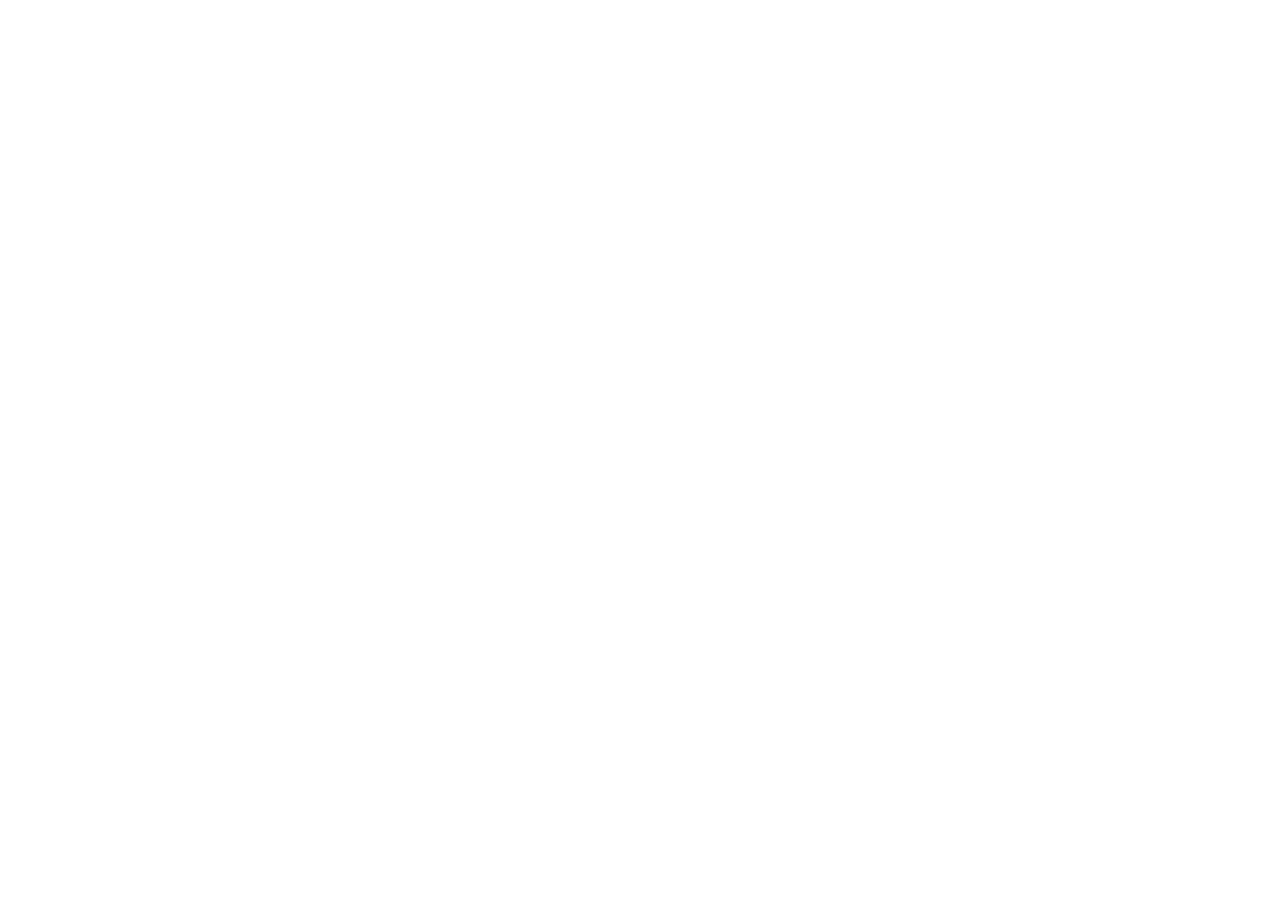
==== login.html @ b1fd2b20 "新建大事件项目" ====
<!DOCTYPE html>
<html lang="en">
<head>
    <meta charset="UTF-8">
    <meta http-equiv="X-UA-Compatible" content="IE=edge">
    <meta name="viewport" content="width=device-width, initial-scale=1.0">
    <title>Document</title>
</head>
<body>
    
</body>
</html>
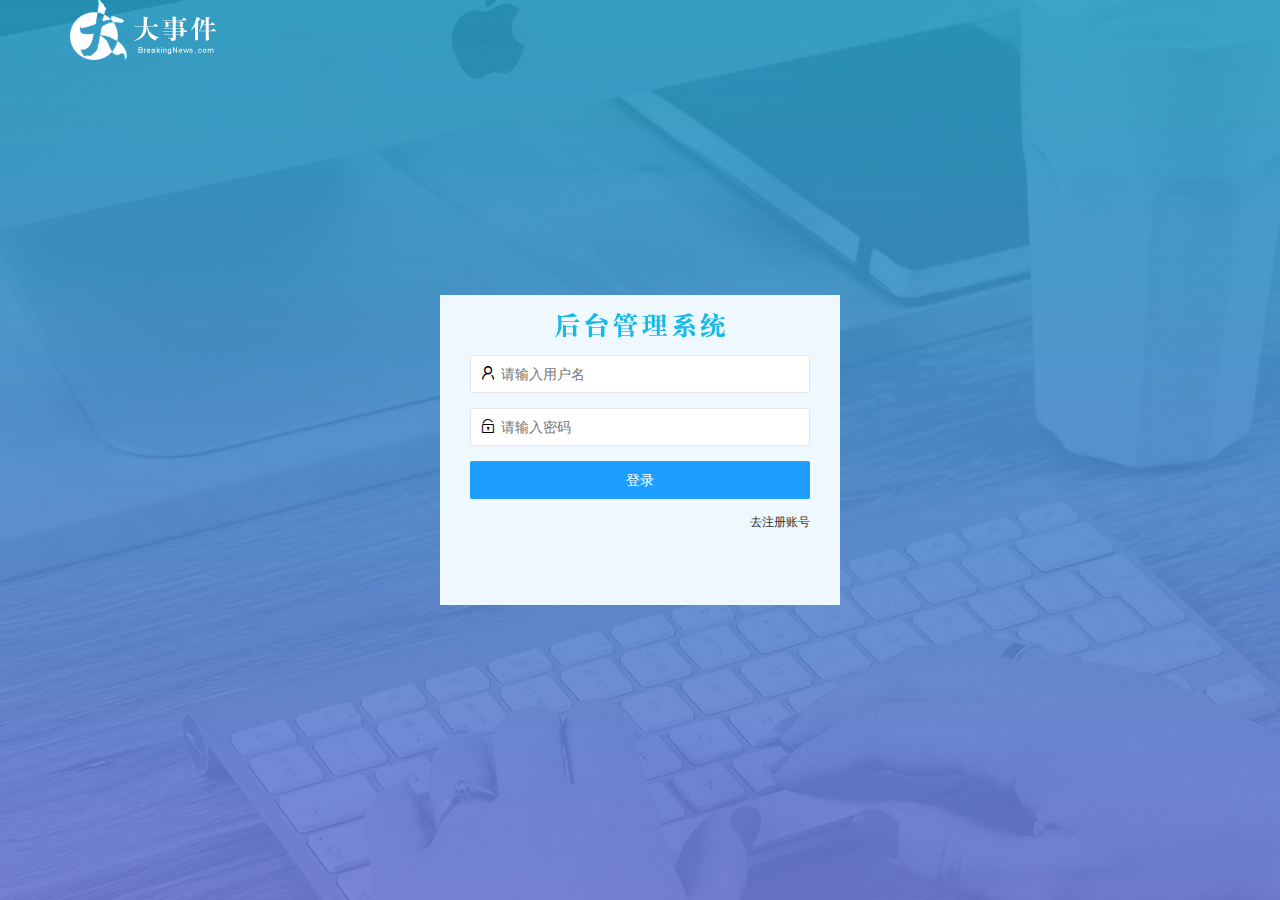
==== commit 285876a9: "完成了登录和注册功能的开发" ====
--- a/login.html
+++ b/login.html
@@ -4,9 +4,78 @@
     <meta charset="UTF-8">
     <meta http-equiv="X-UA-Compatible" content="IE=edge">
     <meta name="viewport" content="width=device-width, initial-scale=1.0">
-    <title>Document</title>
+    <title>大事件-登录/注册</title>
+    <!-- 导入layui样式 -->
+    <link rel="stylesheet" href="./assets/lib/layui/css/layui.css">
+    <link rel="stylesheet" href="./assets/css/login.css">
 </head>
 <body>
-    
+    <!-- 头部logo区 -->
+    <div class="layui-main">
+        <img src="./assets/images/logo.png" alt="" />
+    </div>
+
+    <!-- 登陆注册区 -->
+    <div class="loginAndRegBox">
+        <div class="title-box"></div>
+        <!-- 声明登录 -->
+        <div class="login-box">
+            <!-- 登录的表单 -->
+            <form class="layui-form" action="" id="form_login">
+                <!-- 用户名 -->
+                <div class="layui-form-item">
+                    <i class="layui-icon layui-icon-username"></i>  
+                    <input type="text" name="username" lay-verify="required" autocomplete="off" placeholder="请输入用户名" class="layui-input">
+                </div>
+                <!-- 密码 -->
+                <div class="layui-form-item">
+                    <i class="layui-icon layui-icon-password"></i>  
+                    <input type="password" name="password" lay-verify="required|pwd" autocomplete="off" placeholder="请输入密码" class="layui-input">
+                </div>
+                <!-- 登录按钮 -->
+                <div class="layui-form-item">
+                    <button type="submit" class="layui-btn layui-btn-fluid layui-btn-normal" lay-submit="" lay-filter="demo1">登录</button>
+                </div>
+                <div class="layui-form-item links">
+                    <a href="javascript:;" id="link_reg">去注册账号</a>
+                </div>
+            </form>
+        </div>
+        <!-- 声明注册 -->
+        <div class="reg-box">
+            <form class="layui-form" action="" id="form_reg">
+                <!-- 用户名 -->
+                <div class="layui-form-item">
+                    <i class="layui-icon layui-icon-username"></i>  
+                    <input type="text" name="username" lay-verify="required" autocomplete="off" placeholder="请输入用户名" class="layui-input">
+                </div>
+                <!-- 密码 -->
+                <div class="layui-form-item">
+                    <i class="layui-icon layui-icon-password"></i>  
+                    <input type="password" name="password" lay-verify="required|pwd" autocomplete="off" placeholder="请输入密码" class="layui-input">
+                </div>
+                <!-- 确认密码 -->
+                <div class="layui-form-item">
+                    <i class="layui-icon layui-icon-password"></i>  
+                    <input type="password" name="repassword" lay-verify="required|pwd|repwd" autocomplete="off" placeholder="请再次确认密码" class="layui-input">
+                </div>
+                <!-- 注册按钮 -->
+                <div class="layui-form-item">
+                    <button type="submit" class="layui-btn layui-btn-fluid layui-btn-normal" lay-submit="" lay-filter="demo1">注册</button>
+                </div>
+                <div class="layui-form-item links">
+                    <a href="javascript:;" id="link_login">去登录</a>
+                </div>
+            </form>
+        </div>
+    </div>
+
+    <!-- 导入layui -->
+    <script src="./assets/lib/layui/layui.all.js"></script>
+    <!-- 导入jquery -->
+    <script src="./assets/lib/jquery.js"></script>
+    <script src="./assets/js/baseAPI.js"></script>
+    <!-- 导入自己的js -->
+    <script src="./assets/js/login.js"></script>
 </body>
 </html>--- a/assets/lib/layui/css/layui.css
+++ b/assets/lib/layui/css/layui.css
@@ -0,0 +1,2 @@
+/** layui-v2.5.5 MIT License By https://www.layui.com */
+ .layui-inline,img{display:inline-block;vertical-align:middle}h1,h2,h3,h4,h5,h6{font-weight:400}.layui-edge,.layui-header,.layui-inline,.layui-main{position:relative}.layui-body,.layui-edge,.layui-elip{overflow:hidden}.layui-btn,.layui-edge,.layui-inline,img{vertical-align:middle}.layui-btn,.layui-disabled,.layui-icon,.layui-unselect{-moz-user-select:none;-webkit-user-select:none;-ms-user-select:none}.layui-elip,.layui-form-checkbox span,.layui-form-pane .layui-form-label{text-overflow:ellipsis;white-space:nowrap}.layui-breadcrumb,.layui-tree-btnGroup{visibility:hidden}blockquote,body,button,dd,div,dl,dt,form,h1,h2,h3,h4,h5,h6,input,li,ol,p,pre,td,textarea,th,ul{margin:0;padding:0;-webkit-tap-highlight-color:rgba(0,0,0,0)}a:active,a:hover{outline:0}img{border:none}li{list-style:none}table{border-collapse:collapse;border-spacing:0}h4,h5,h6{font-size:100%}button,input,optgroup,option,select,textarea{font-family:inherit;font-size:inherit;font-style:inherit;font-weight:inherit;outline:0}pre{white-space:pre-wrap;white-space:-moz-pre-wrap;white-space:-pre-wrap;white-space:-o-pre-wrap;word-wrap:break-word}body{line-height:24px;font:14px Helvetica Neue,Helvetica,PingFang SC,Tahoma,Arial,sans-serif}hr{height:1px;margin:10px 0;border:0;clear:both}a{color:#333;text-decoration:none}a:hover{color:#777}a cite{font-style:normal;*cursor:pointer}.layui-border-box,.layui-border-box *{box-sizing:border-box}.layui-box,.layui-box *{box-sizing:content-box}.layui-clear{clear:both;*zoom:1}.layui-clear:after{content:'\20';clear:both;*zoom:1;display:block;height:0}.layui-inline{*display:inline;*zoom:1}.layui-edge{display:inline-block;width:0;height:0;border-width:6px;border-style:dashed;border-color:transparent}.layui-edge-top{top:-4px;border-bottom-color:#999;border-bottom-style:solid}.layui-edge-right{border-left-color:#999;border-left-style:solid}.layui-edge-bottom{top:2px;border-top-color:#999;border-top-style:solid}.layui-edge-left{border-right-color:#999;border-right-style:solid}.layui-disabled,.layui-disabled:hover{color:#d2d2d2!important;cursor:not-allowed!important}.layui-circle{border-radius:100%}.layui-show{display:block!important}.layui-hide{display:none!important}@font-face{font-family:layui-icon;src:url(../font/iconfont.eot?v=250);src:url(../font/iconfont.eot?v=250#iefix) format('embedded-opentype'),url(../font/iconfont.woff2?v=250) format('woff2'),url(../font/iconfont.woff?v=250) format('woff'),url(../font/iconfont.ttf?v=250) format('truetype'),url(../font/iconfont.svg?v=250#layui-icon) format('svg')}.layui-icon{font-family:layui-icon!important;font-size:16px;font-style:normal;-webkit-font-smoothing:antialiased;-moz-osx-font-smoothing:grayscale}.layui-icon-reply-fill:before{content:"\e611"}.layui-icon-set-fill:before{content:"\e614"}.layui-icon-menu-fill:before{content:"\e60f"}.layui-icon-search:before{content:"\e615"}.layui-icon-share:before{content:"\e641"}.layui-icon-set-sm:before{content:"\e620"}.layui-icon-engine:before{content:"\e628"}.layui-icon-close:before{content:"\1006"}.layui-icon-close-fill:before{content:"\1007"}.layui-icon-chart-screen:before{content:"\e629"}.layui-icon-star:before{content:"\e600"}.layui-icon-circle-dot:before{content:"\e617"}.layui-icon-chat:before{content:"\e606"}.layui-icon-release:before{content:"\e609"}.layui-icon-list:before{content:"\e60a"}.layui-icon-chart:before{content:"\e62c"}.layui-icon-ok-circle:before{content:"\1005"}.layui-icon-layim-theme:before{content:"\e61b"}.layui-icon-table:before{content:"\e62d"}.layui-icon-right:before{content:"\e602"}.layui-icon-left:before{content:"\e603"}.layui-icon-cart-simple:before{content:"\e698"}.layui-icon-face-cry:before{content:"\e69c"}.layui-icon-face-smile:before{content:"\e6af"}.layui-icon-survey:before{content:"\e6b2"}.layui-icon-tree:before{content:"\e62e"}.layui-icon-upload-circle:before{content:"\e62f"}.layui-icon-add-circle:before{content:"\e61f"}.layui-icon-download-circle:before{content:"\e601"}.layui-icon-templeate-1:before{content:"\e630"}.layui-icon-util:before{content:"\e631"}.layui-icon-face-surprised:before{content:"\e664"}.layui-icon-edit:before{content:"\e642"}.layui-icon-speaker:before{content:"\e645"}.layui-icon-down:before{content:"\e61a"}.layui-icon-file:before{content:"\e621"}.layui-icon-layouts:before{content:"\e632"}.layui-icon-rate-half:before{content:"\e6c9"}.layui-icon-add-circle-fine:before{content:"\e608"}.layui-icon-prev-circle:before{content:"\e633"}.layui-icon-read:before{content:"\e705"}.layui-icon-404:before{content:"\e61c"}.layui-icon-carousel:before{content:"\e634"}.layui-icon-help:before{content:"\e607"}.layui-icon-code-circle:before{content:"\e635"}.layui-icon-water:before{content:"\e636"}.layui-icon-username:before{content:"\e66f"}.layui-icon-find-fill:before{content:"\e670"}.layui-icon-about:before{content:"\e60b"}.layui-icon-location:before{content:"\e715"}.layui-icon-up:before{content:"\e619"}.layui-icon-pause:before{content:"\e651"}.layui-icon-date:before{content:"\e637"}.layui-icon-layim-uploadfile:before{content:"\e61d"}.layui-icon-delete:before{content:"\e640"}.layui-icon-play:before{content:"\e652"}.layui-icon-top:before{content:"\e604"}.layui-icon-friends:before{content:"\e612"}.layui-icon-refresh-3:before{content:"\e9aa"}.layui-icon-ok:before{content:"\e605"}.layui-icon-layer:before{content:"\e638"}.layui-icon-face-smile-fine:before{content:"\e60c"}.layui-icon-dollar:before{content:"\e659"}.layui-icon-group:before{content:"\e613"}.layui-icon-layim-download:before{content:"\e61e"}.layui-icon-picture-fine:before{content:"\e60d"}.layui-icon-link:before{content:"\e64c"}.layui-icon-diamond:before{content:"\e735"}.layui-icon-log:before{content:"\e60e"}.layui-icon-rate-solid:before{content:"\e67a"}.layui-icon-fonts-del:before{content:"\e64f"}.layui-icon-unlink:before{content:"\e64d"}.layui-icon-fonts-clear:before{content:"\e639"}.layui-icon-triangle-r:before{content:"\e623"}.layui-icon-circle:before{content:"\e63f"}.layui-icon-radio:before{content:"\e643"}.layui-icon-align-center:before{content:"\e647"}.layui-icon-align-right:before{content:"\e648"}.layui-icon-align-left:before{content:"\e649"}.layui-icon-loading-1:before{content:"\e63e"}.layui-icon-return:before{content:"\e65c"}.layui-icon-fonts-strong:before{content:"\e62b"}.layui-icon-upload:before{content:"\e67c"}.layui-icon-dialogue:before{content:"\e63a"}.layui-icon-video:before{content:"\e6ed"}.layui-icon-headset:before{content:"\e6fc"}.layui-icon-cellphone-fine:before{content:"\e63b"}.layui-icon-add-1:before{content:"\e654"}.layui-icon-face-smile-b:before{content:"\e650"}.layui-icon-fonts-html:before{content:"\e64b"}.layui-icon-form:before{content:"\e63c"}.layui-icon-cart:before{content:"\e657"}.layui-icon-camera-fill:before{content:"\e65d"}.layui-icon-tabs:before{content:"\e62a"}.layui-icon-fonts-code:before{content:"\e64e"}.layui-icon-fire:before{content:"\e756"}.layui-icon-set:before{content:"\e716"}.layui-icon-fonts-u:before{content:"\e646"}.layui-icon-triangle-d:before{content:"\e625"}.layui-icon-tips:before{content:"\e702"}.layui-icon-picture:before{content:"\e64a"}.layui-icon-more-vertical:before{content:"\e671"}.layui-icon-flag:before{content:"\e66c"}.layui-icon-loading:before{content:"\e63d"}.layui-icon-fonts-i:before{content:"\e644"}.layui-icon-refresh-1:before{content:"\e666"}.layui-icon-rmb:before{content:"\e65e"}.layui-icon-home:before{content:"\e68e"}.layui-icon-user:before{content:"\e770"}.layui-icon-notice:before{content:"\e667"}.layui-icon-login-weibo:before{content:"\e675"}.layui-icon-voice:before{content:"\e688"}.layui-icon-upload-drag:before{content:"\e681"}.layui-icon-login-qq:before{content:"\e676"}.layui-icon-snowflake:before{content:"\e6b1"}.layui-icon-file-b:before{content:"\e655"}.layui-icon-template:before{content:"\e663"}.layui-icon-auz:before{content:"\e672"}.layui-icon-console:before{content:"\e665"}.layui-icon-app:before{content:"\e653"}.layui-icon-prev:before{content:"\e65a"}.layui-icon-website:before{content:"\e7ae"}.layui-icon-next:before{content:"\e65b"}.layui-icon-component:before{content:"\e857"}.layui-icon-more:before{content:"\e65f"}.layui-icon-login-wechat:before{content:"\e677"}.layui-icon-shrink-right:before{content:"\e668"}.layui-icon-spread-left:before{content:"\e66b"}.layui-icon-camera:before{content:"\e660"}.layui-icon-note:before{content:"\e66e"}.layui-icon-refresh:before{content:"\e669"}.layui-icon-female:before{content:"\e661"}.layui-icon-male:before{content:"\e662"}.layui-icon-password:before{content:"\e673"}.layui-icon-senior:before{content:"\e674"}.layui-icon-theme:before{content:"\e66a"}.layui-icon-tread:before{content:"\e6c5"}.layui-icon-praise:before{content:"\e6c6"}.layui-icon-star-fill:before{content:"\e658"}.layui-icon-rate:before{content:"\e67b"}.layui-icon-template-1:before{content:"\e656"}.layui-icon-vercode:before{content:"\e679"}.layui-icon-cellphone:before{content:"\e678"}.layui-icon-screen-full:before{content:"\e622"}.layui-icon-screen-restore:before{content:"\e758"}.layui-icon-cols:before{content:"\e610"}.layui-icon-export:before{content:"\e67d"}.layui-icon-print:before{content:"\e66d"}.layui-icon-slider:before{content:"\e714"}.layui-icon-addition:before{content:"\e624"}.layui-icon-subtraction:before{content:"\e67e"}.layui-icon-service:before{content:"\e626"}.layui-icon-transfer:before{content:"\e691"}.layui-main{width:1140px;margin:0 auto}.layui-header{z-index:1000;height:60px}.layui-header a:hover{transition:all .5s;-webkit-transition:all .5s}.layui-side{position:fixed;left:0;top:0;bottom:0;z-index:999;width:200px;overflow-x:hidden}.layui-side-scroll{position:relative;width:220px;height:100%;overflow-x:hidden}.layui-body{position:absolute;left:200px;right:0;top:0;bottom:0;z-index:998;width:auto;overflow-y:auto;box-sizing:border-box}.layui-layout-body{overflow:hidden}.layui-layout-admin .layui-header{background-color:#23262E}.layui-layout-admin .layui-side{top:60px;width:200px;overflow-x:hidden}.layui-layout-admin .layui-body{position:fixed;top:60px;bottom:44px}.layui-layout-admin .layui-main{width:auto;margin:0 15px}.layui-layout-admin .layui-footer{position:fixed;left:200px;right:0;bottom:0;height:44px;line-height:44px;padding:0 15px;background-color:#eee}.layui-layout-admin .layui-logo{position:absolute;left:0;top:0;width:200px;height:100%;line-height:60px;text-align:center;color:#009688;font-size:16px}.layui-layout-admin .layui-header .layui-nav{background:0 0}.layui-layout-left{position:absolute!important;left:200px;top:0}.layui-layout-right{position:absolute!important;right:0;top:0}.layui-container{position:relative;margin:0 auto;padding:0 15px;box-sizing:border-box}.layui-fluid{position:relative;margin:0 auto;padding:0 15px}.layui-row:after,.layui-row:before{content:'';display:block;clear:both}.layui-col-lg1,.layui-col-lg10,.layui-col-lg11,.layui-col-lg12,.layui-col-lg2,.layui-col-lg3,.layui-col-lg4,.layui-col-lg5,.layui-col-lg6,.layui-col-lg7,.layui-col-lg8,.layui-col-lg9,.layui-col-md1,.layui-col-md10,.layui-col-md11,.layui-col-md12,.layui-col-md2,.layui-col-md3,.layui-col-md4,.layui-col-md5,.layui-col-md6,.layui-col-md7,.layui-col-md8,.layui-col-md9,.layui-col-sm1,.layui-col-sm10,.layui-col-sm11,.layui-col-sm12,.layui-col-sm2,.layui-col-sm3,.layui-col-sm4,.layui-col-sm5,.layui-col-sm6,.layui-col-sm7,.layui-col-sm8,.layui-col-sm9,.layui-col-xs1,.layui-col-xs10,.layui-col-xs11,.layui-col-xs12,.layui-col-xs2,.layui-col-xs3,.layui-col-xs4,.layui-col-xs5,.layui-col-xs6,.layui-col-xs7,.layui-col-xs8,.layui-col-xs9{position:relative;display:block;box-sizing:border-box}.layui-col-xs1,.layui-col-xs10,.layui-col-xs11,.layui-col-xs12,.layui-col-xs2,.layui-col-xs3,.layui-col-xs4,.layui-col-xs5,.layui-col-xs6,.layui-col-xs7,.layui-col-xs8,.layui-col-xs9{float:left}.layui-col-xs1{width:8.33333333%}.layui-col-xs2{width:16.66666667%}.layui-col-xs3{width:25%}.layui-col-xs4{width:33.33333333%}.layui-col-xs5{width:41.66666667%}.layui-col-xs6{width:50%}.layui-col-xs7{width:58.33333333%}.layui-col-xs8{width:66.66666667%}.layui-col-xs9{width:75%}.layui-col-xs10{width:83.33333333%}.layui-col-xs11{width:91.66666667%}.layui-col-xs12{width:100%}.layui-col-xs-offset1{margin-left:8.33333333%}.layui-col-xs-offset2{margin-left:16.66666667%}.layui-col-xs-offset3{margin-left:25%}.layui-col-xs-offset4{margin-left:33.33333333%}.layui-col-xs-offset5{margin-left:41.66666667%}.layui-col-xs-offset6{margin-left:50%}.layui-col-xs-offset7{margin-left:58.33333333%}.layui-col-xs-offset8{margin-left:66.66666667%}.layui-col-xs-offset9{margin-left:75%}.layui-col-xs-offset10{margin-left:83.33333333%}.layui-col-xs-offset11{margin-left:91.66666667%}.layui-col-xs-offset12{margin-left:100%}@media screen and (max-width:768px){.layui-hide-xs{display:none!important}.layui-show-xs-block{display:block!important}.layui-show-xs-inline{display:inline!important}.layui-show-xs-inline-block{display:inline-block!important}}@media screen and (min-width:768px){.layui-container{width:750px}.layui-hide-sm{display:none!important}.layui-show-sm-block{display:block!important}.layui-show-sm-inline{display:inline!important}.layui-show-sm-inline-block{display:inline-block!important}.layui-col-sm1,.layui-col-sm10,.layui-col-sm11,.layui-col-sm12,.layui-col-sm2,.layui-col-sm3,.layui-col-sm4,.layui-col-sm5,.layui-col-sm6,.layui-col-sm7,.layui-col-sm8,.layui-col-sm9{float:left}.layui-col-sm1{width:8.33333333%}.layui-col-sm2{width:16.66666667%}.layui-col-sm3{width:25%}.layui-col-sm4{width:33.33333333%}.layui-col-sm5{width:41.66666667%}.layui-col-sm6{width:50%}.layui-col-sm7{width:58.33333333%}.layui-col-sm8{width:66.66666667%}.layui-col-sm9{width:75%}.layui-col-sm10{width:83.33333333%}.layui-col-sm11{width:91.66666667%}.layui-col-sm12{width:100%}.layui-col-sm-offset1{margin-left:8.33333333%}.layui-col-sm-offset2{margin-left:16.66666667%}.layui-col-sm-offset3{margin-left:25%}.layui-col-sm-offset4{margin-left:33.33333333%}.layui-col-sm-offset5{margin-left:41.66666667%}.layui-col-sm-offset6{margin-left:50%}.layui-col-sm-offset7{margin-left:58.33333333%}.layui-col-sm-offset8{margin-left:66.66666667%}.layui-col-sm-offset9{margin-left:75%}.layui-col-sm-offset10{margin-left:83.33333333%}.layui-col-sm-offset11{margin-left:91.66666667%}.layui-col-sm-offset12{margin-left:100%}}@media screen and (min-width:992px){.layui-container{width:970px}.layui-hide-md{display:none!important}.layui-show-md-block{display:block!important}.layui-show-md-inline{display:inline!important}.layui-show-md-inline-block{display:inline-block!important}.layui-col-md1,.layui-col-md10,.layui-col-md11,.layui-col-md12,.layui-col-md2,.layui-col-md3,.layui-col-md4,.layui-col-md5,.layui-col-md6,.layui-col-md7,.layui-col-md8,.layui-col-md9{float:left}.layui-col-md1{width:8.33333333%}.layui-col-md2{width:16.66666667%}.layui-col-md3{width:25%}.layui-col-md4{width:33.33333333%}.layui-col-md5{width:41.66666667%}.layui-col-md6{width:50%}.layui-col-md7{width:58.33333333%}.layui-col-md8{width:66.66666667%}.layui-col-md9{width:75%}.layui-col-md10{width:83.33333333%}.layui-col-md11{width:91.66666667%}.layui-col-md12{width:100%}.layui-col-md-offset1{margin-left:8.33333333%}.layui-col-md-offset2{margin-left:16.66666667%}.layui-col-md-offset3{margin-left:25%}.layui-col-md-offset4{margin-left:33.33333333%}.layui-col-md-offset5{margin-left:41.66666667%}.layui-col-md-offset6{margin-left:50%}.layui-col-md-offset7{margin-left:58.33333333%}.layui-col-md-offset8{margin-left:66.66666667%}.layui-col-md-offset9{margin-left:75%}.layui-col-md-offset10{margin-left:83.33333333%}.layui-col-md-offset11{margin-left:91.66666667%}.layui-col-md-offset12{margin-left:100%}}@media screen and (min-width:1200px){.layui-container{width:1170px}.layui-hide-lg{display:none!important}.layui-show-lg-block{display:block!important}.layui-show-lg-inline{display:inline!important}.layui-show-lg-inline-block{display:inline-block!important}.layui-col-lg1,.layui-col-lg10,.layui-col-lg11,.layui-col-lg12,.layui-col-lg2,.layui-col-lg3,.layui-col-lg4,.layui-col-lg5,.layui-col-lg6,.layui-col-lg7,.layui-col-lg8,.layui-col-lg9{float:left}.layui-col-lg1{width:8.33333333%}.layui-col-lg2{width:16.66666667%}.layui-col-lg3{width:25%}.layui-col-lg4{width:33.33333333%}.layui-col-lg5{width:41.66666667%}.layui-col-lg6{width:50%}.layui-col-lg7{width:58.33333333%}.layui-col-lg8{width:66.66666667%}.layui-col-lg9{width:75%}.layui-col-lg10{width:83.33333333%}.layui-col-lg11{width:91.66666667%}.layui-col-lg12{width:100%}.layui-col-lg-offset1{margin-left:8.33333333%}.layui-col-lg-offset2{margin-left:16.66666667%}.layui-col-lg-offset3{margin-left:25%}.layui-col-lg-offset4{margin-left:33.33333333%}.layui-col-lg-offset5{margin-left:41.66666667%}.layui-col-lg-offset6{margin-left:50%}.layui-col-lg-offset7{margin-left:58.33333333%}.layui-col-lg-offset8{margin-left:66.66666667%}.layui-col-lg-offset9{margin-left:75%}.layui-col-lg-offset10{margin-left:83.33333333%}.layui-col-lg-offset11{margin-left:91.66666667%}.layui-col-lg-offset12{margin-left:100%}}.layui-col-space1{margin:-.5px}.layui-col-space1>*{padding:.5px}.layui-col-space3{margin:-1.5px}.layui-col-space3>*{padding:1.5px}.layui-col-space5{margin:-2.5px}.layui-col-space5>*{padding:2.5px}.layui-col-space8{margin:-3.5px}.layui-col-space8>*{padding:3.5px}.layui-col-space10{margin:-5px}.layui-col-space10>*{padding:5px}.layui-col-space12{margin:-6px}.layui-col-space12>*{padding:6px}.layui-col-space15{margin:-7.5px}.layui-col-space15>*{padding:7.5px}.layui-col-space18{margin:-9px}.layui-col-space18>*{padding:9px}.layui-col-space20{margin:-10px}.layui-col-space20>*{padding:10px}.layui-col-space22{margin:-11px}.layui-col-space22>*{padding:11px}.layui-col-space25{margin:-12.5px}.layui-col-space25>*{padding:12.5px}.layui-col-space30{margin:-15px}.layui-col-space30>*{padding:15px}.layui-btn,.layui-input,.layui-select,.layui-textarea,.layui-upload-button{outline:0;-webkit-appearance:none;transition:all .3s;-webkit-transition:all .3s;box-sizing:border-box}.layui-elem-quote{margin-bottom:10px;padding:15px;line-height:22px;border-left:5px solid #009688;border-radius:0 2px 2px 0;background-color:#f2f2f2}.layui-quote-nm{border-style:solid;border-width:1px 1px 1px 5px;background:0 0}.layui-elem-field{margin-bottom:10px;padding:0;border-width:1px;border-style:solid}.layui-elem-field legend{margin-left:20px;padding:0 10px;font-size:20px;font-weight:300}.layui-field-title{margin:10px 0 20px;border-width:1px 0 0}.layui-field-box{padding:10px 15px}.layui-field-title .layui-field-box{padding:10px 0}.layui-progress{position:relative;height:6px;border-radius:20px;background-color:#e2e2e2}.layui-progress-bar{position:absolute;left:0;top:0;width:0;max-width:100%;height:6px;border-radius:20px;text-align:right;background-color:#5FB878;transition:all .3s;-webkit-transition:all .3s}.layui-progress-big,.layui-progress-big .layui-progress-bar{height:18px;line-height:18px}.layui-progress-text{position:relative;top:-20px;line-height:18px;font-size:12px;color:#666}.layui-progress-big .layui-progress-text{position:static;padding:0 10px;color:#fff}.layui-collapse{border-width:1px;border-style:solid;border-radius:2px}.layui-colla-content,.layui-colla-item{border-top-width:1px;border-top-style:solid}.layui-colla-item:first-child{border-top:none}.layui-colla-title{position:relative;height:42px;line-height:42px;padding:0 15px 0 35px;color:#333;background-color:#f2f2f2;cursor:pointer;font-size:14px;overflow:hidden}.layui-colla-content{display:none;padding:10px 15px;line-height:22px;color:#666}.layui-colla-icon{position:absolute;left:15px;top:0;font-size:14px}.layui-card{margin-bottom:15px;border-radius:2px;background-color:#fff;box-shadow:0 1px 2px 0 rgba(0,0,0,.05)}.layui-card:last-child{margin-bottom:0}.layui-card-header{position:relative;height:42px;line-height:42px;padding:0 15px;border-bottom:1px solid #f6f6f6;color:#333;border-radius:2px 2px 0 0;font-size:14px}.layui-bg-black,.layui-bg-blue,.layui-bg-cyan,.layui-bg-green,.layui-bg-orange,.layui-bg-red{color:#fff!important}.layui-card-body{position:relative;padding:10px 15px;line-height:24px}.layui-card-body[pad15]{padding:15px}.layui-card-body[pad20]{padding:20px}.layui-card-body .layui-table{margin:5px 0}.layui-card .layui-tab{margin:0}.layui-panel-window{position:relative;padding:15px;border-radius:0;border-top:5px solid #E6E6E6;background-color:#fff}.layui-auxiliar-moving{position:fixed;left:0;right:0;top:0;bottom:0;width:100%;height:100%;background:0 0;z-index:9999999999}.layui-form-label,.layui-form-mid,.layui-form-select,.layui-input-block,.layui-input-inline,.layui-textarea{position:relative}.layui-bg-red{background-color:#FF5722!important}.layui-bg-orange{background-color:#FFB800!important}.layui-bg-green{background-color:#009688!important}.layui-bg-cyan{background-color:#2F4056!important}.layui-bg-blue{background-color:#1E9FFF!important}.layui-bg-black{background-color:#393D49!important}.layui-bg-gray{background-color:#eee!important;color:#666!important}.layui-badge-rim,.layui-colla-content,.layui-colla-item,.layui-collapse,.layui-elem-field,.layui-form-pane .layui-form-item[pane],.layui-form-pane .layui-form-label,.layui-input,.layui-layedit,.layui-layedit-tool,.layui-quote-nm,.layui-select,.layui-tab-bar,.layui-tab-card,.layui-tab-title,.layui-tab-title .layui-this:after,.layui-textarea{border-color:#e6e6e6}.layui-timeline-item:before,hr{background-color:#e6e6e6}.layui-text{line-height:22px;font-size:14px;color:#666}.layui-text h1,.layui-text h2,.layui-text h3{font-weight:500;color:#333}.layui-text h1{font-size:30px}.layui-text h2{font-size:24px}.layui-text h3{font-size:18px}.layui-text a:not(.layui-btn){color:#01AAED}.layui-text a:not(.layui-btn):hover{text-decoration:underline}.layui-text ul{padding:5px 0 5px 15px}.layui-text ul li{margin-top:5px;list-style-type:disc}.layui-text em,.layui-word-aux{color:#999!important;padding:0 5px!important}.layui-btn{display:inline-block;height:38px;line-height:38px;padding:0 18px;background-color:#009688;color:#fff;white-space:nowrap;text-align:center;font-size:14px;border:none;border-radius:2px;cursor:pointer}.layui-btn:hover{opacity:.8;filter:alpha(opacity=80);color:#fff}.layui-btn:active{opacity:1;filter:alpha(opacity=100)}.layui-btn+.layui-btn{margin-left:10px}.layui-btn-container{font-size:0}.layui-btn-container .layui-btn{margin-right:10px;margin-bottom:10px}.layui-btn-container .layui-btn+.layui-btn{margin-left:0}.layui-table .layui-btn-container .layui-btn{margin-bottom:9px}.layui-btn-radius{border-radius:100px}.layui-btn .layui-icon{margin-right:3px;font-size:18px;vertical-align:bottom;vertical-align:middle\9}.layui-btn-primary{border:1px solid #C9C9C9;background-color:#fff;color:#555}.layui-btn-primary:hover{border-color:#009688;color:#333}.layui-btn-normal{background-color:#1E9FFF}.layui-btn-warm{background-color:#FFB800}.layui-btn-danger{background-color:#FF5722}.layui-btn-checked{background-color:#5FB878}.layui-btn-disabled,.layui-btn-disabled:active,.layui-btn-disabled:hover{border:1px solid #e6e6e6;background-color:#FBFBFB;color:#C9C9C9;cursor:not-allowed;opacity:1}.layui-btn-lg{height:44px;line-height:44px;padding:0 25px;font-size:16px}.layui-btn-sm{height:30px;line-height:30px;padding:0 10px;font-size:12px}.layui-btn-sm i{font-size:16px!important}.layui-btn-xs{height:22px;line-height:22px;padding:0 5px;font-size:12px}.layui-btn-xs i{font-size:14px!important}.layui-btn-group{display:inline-block;vertical-align:middle;font-size:0}.layui-btn-group .layui-btn{margin-left:0!important;margin-right:0!important;border-left:1px solid rgba(255,255,255,.5);border-radius:0}.layui-btn-group .layui-btn-primary{border-left:none}.layui-btn-group .layui-btn-primary:hover{border-color:#C9C9C9;color:#009688}.layui-btn-group .layui-btn:first-child{border-left:none;border-radius:2px 0 0 2px}.layui-btn-group .layui-btn-primary:first-child{border-left:1px solid #c9c9c9}.layui-btn-group .layui-btn:last-child{border-radius:0 2px 2px 0}.layui-btn-group .layui-btn+.layui-btn{margin-left:0}.layui-btn-group+.layui-btn-group{margin-left:10px}.layui-btn-fluid{width:100%}.layui-input,.layui-select,.layui-textarea{height:38px;line-height:1.3;line-height:38px\9;border-width:1px;border-style:solid;background-color:#fff;border-radius:2px}.layui-input::-webkit-input-placeholder,.layui-select::-webkit-input-placeholder,.layui-textarea::-webkit-input-placeholder{line-height:1.3}.layui-input,.layui-textarea{display:block;width:100%;padding-left:10px}.layui-input:hover,.layui-textarea:hover{border-color:#D2D2D2!important}.layui-input:focus,.layui-textarea:focus{border-color:#C9C9C9!important}.layui-textarea{min-height:100px;height:auto;line-height:20px;padding:6px 10px;resize:vertical}.layui-select{padding:0 10px}.layui-form input[type=checkbox],.layui-form input[type=radio],.layui-form select{display:none}.layui-form [lay-ignore]{display:initial}.layui-form-item{margin-bottom:15px;clear:both;*zoom:1}.layui-form-item:after{content:'\20';clear:both;*zoom:1;display:block;height:0}.layui-form-label{float:left;display:block;padding:9px 15px;width:80px;font-weight:400;line-height:20px;text-align:right}.layui-form-label-col{display:block;float:none;padding:9px 0;line-height:20px;text-align:left}.layui-form-item .layui-inline{margin-bottom:5px;margin-right:10px}.layui-input-block{margin-left:110px;min-height:36px}.layui-input-inline{display:inline-block;vertical-align:middle}.layui-form-item .layui-input-inline{float:left;width:190px;margin-right:10px}.layui-form-text .layui-input-inline{width:auto}.layui-form-mid{float:left;display:block;padding:9px 0!important;line-height:20px;margin-right:10px}.layui-form-danger+.layui-form-select .layui-input,.layui-form-danger:focus{border-color:#FF5722!important}.layui-form-select .layui-input{padding-right:30px;cursor:pointer}.layui-form-select .layui-edge{position:absolute;right:10px;top:50%;margin-top:-3px;cursor:pointer;border-width:6px;border-top-color:#c2c2c2;border-top-style:solid;transition:all .3s;-webkit-transition:all .3s}.layui-form-select dl{display:none;position:absolute;left:0;top:42px;padding:5px 0;z-index:899;min-width:100%;border:1px solid #d2d2d2;max-height:300px;overflow-y:auto;background-color:#fff;border-radius:2px;box-shadow:0 2px 4px rgba(0,0,0,.12);box-sizing:border-box}.layui-form-select dl dd,.layui-form-select dl dt{padding:0 10px;line-height:36px;white-space:nowrap;overflow:hidden;text-overflow:ellipsis}.layui-form-select dl dt{font-size:12px;color:#999}.layui-form-select dl dd{cursor:pointer}.layui-form-select dl dd:hover{background-color:#f2f2f2;-webkit-transition:.5s all;transition:.5s all}.layui-form-select .layui-select-group dd{padding-left:20px}.layui-form-select dl dd.layui-select-tips{padding-left:10px!important;color:#999}.layui-form-select dl dd.layui-this{background-color:#5FB878;color:#fff}.layui-form-checkbox,.layui-form-select dl dd.layui-disabled{background-color:#fff}.layui-form-selected dl{display:block}.layui-form-checkbox,.layui-form-checkbox *,.layui-form-switch{display:inline-block;vertical-align:middle}.layui-form-selected .layui-edge{margin-top:-9px;-webkit-transform:rotate(180deg);transform:rotate(180deg);margin-top:-3px\9}:root .layui-form-selected .layui-edge{margin-top:-9px\0/IE9}.layui-form-selectup dl{top:auto;bottom:42px}.layui-select-none{margin:5px 0;text-align:center;color:#999}.layui-select-disabled .layui-disabled{border-color:#eee!important}.layui-select-disabled .layui-edge{border-top-color:#d2d2d2}.layui-form-checkbox{position:relative;height:30px;line-height:30px;margin-right:10px;padding-right:30px;cursor:pointer;font-size:0;-webkit-transition:.1s linear;transition:.1s linear;box-sizing:border-box}.layui-form-checkbox span{padding:0 10px;height:100%;font-size:14px;border-radius:2px 0 0 2px;background-color:#d2d2d2;color:#fff;overflow:hidden}.layui-form-checkbox:hover span{background-color:#c2c2c2}.layui-form-checkbox i{position:absolute;right:0;top:0;width:30px;height:28px;border:1px solid #d2d2d2;border-left:none;border-radius:0 2px 2px 0;color:#fff;font-size:20px;text-align:center}.layui-form-checkbox:hover i{border-color:#c2c2c2;color:#c2c2c2}.layui-form-checked,.layui-form-checked:hover{border-color:#5FB878}.layui-form-checked span,.layui-form-checked:hover span{background-color:#5FB878}.layui-form-checked i,.layui-form-checked:hover i{color:#5FB878}.layui-form-item .layui-form-checkbox{margin-top:4px}.layui-form-checkbox[lay-skin=primary]{height:auto!important;line-height:normal!important;min-width:18px;min-height:18px;border:none!important;margin-right:0;padding-left:28px;padding-right:0;background:0 0}.layui-form-checkbox[lay-skin=primary] span{padding-left:0;padding-right:15px;line-height:18px;background:0 0;color:#666}.layui-form-checkbox[lay-skin=primary] i{right:auto;left:0;width:16px;height:16px;line-height:16px;border:1px solid #d2d2d2;font-size:12px;border-radius:2px;background-color:#fff;-webkit-transition:.1s linear;transition:.1s linear}.layui-form-checkbox[lay-skin=primary]:hover i{border-color:#5FB878;color:#fff}.layui-form-checked[lay-skin=primary] i{border-color:#5FB878!important;background-color:#5FB878;color:#fff}.layui-checkbox-disbaled[lay-skin=primary] span{background:0 0!important;color:#c2c2c2}.layui-checkbox-disbaled[lay-skin=primary]:hover i{border-color:#d2d2d2}.layui-form-item .layui-form-checkbox[lay-skin=primary]{margin-top:10px}.layui-form-switch{position:relative;height:22px;line-height:22px;min-width:35px;padding:0 5px;margin-top:8px;border:1px solid #d2d2d2;border-radius:20px;cursor:pointer;background-color:#fff;-webkit-transition:.1s linear;transition:.1s linear}.layui-form-switch i{position:absolute;left:5px;top:3px;width:16px;height:16px;border-radius:20px;background-color:#d2d2d2;-webkit-transition:.1s linear;transition:.1s linear}.layui-form-switch em{position:relative;top:0;width:25px;margin-left:21px;padding:0!important;text-align:center!important;color:#999!important;font-style:normal!important;font-size:12px}.layui-form-onswitch{border-color:#5FB878;background-color:#5FB878}.layui-checkbox-disbaled,.layui-checkbox-disbaled i{border-color:#e2e2e2!important}.layui-form-onswitch i{left:100%;margin-left:-21px;background-color:#fff}.layui-form-onswitch em{margin-left:5px;margin-right:21px;color:#fff!important}.layui-checkbox-disbaled span{background-color:#e2e2e2!important}.layui-checkbox-disbaled:hover i{color:#fff!important}[lay-radio]{display:none}.layui-form-radio,.layui-form-radio *{display:inline-block;vertical-align:middle}.layui-form-radio{line-height:28px;margin:6px 10px 0 0;padding-right:10px;cursor:pointer;font-size:0}.layui-form-radio *{font-size:14px}.layui-form-radio>i{margin-right:8px;font-size:22px;color:#c2c2c2}.layui-form-radio>i:hover,.layui-form-radioed>i{color:#5FB878}.layui-radio-disbaled>i{color:#e2e2e2!important}.layui-form-pane .layui-form-label{width:110px;padding:8px 15px;height:38px;line-height:20px;border-width:1px;border-style:solid;border-radius:2px 0 0 2px;text-align:center;background-color:#FBFBFB;overflow:hidden;box-sizing:border-box}.layui-form-pane .layui-input-inline{margin-left:-1px}.layui-form-pane .layui-input-block{margin-left:110px;left:-1px}.layui-form-pane .layui-input{border-radius:0 2px 2px 0}.layui-form-pane .layui-form-text .layui-form-label{float:none;width:100%;border-radius:2px;box-sizing:border-box;text-align:left}.layui-form-pane .layui-form-text .layui-input-inline{display:block;margin:0;top:-1px;clear:both}.layui-form-pane .layui-form-text .layui-input-block{margin:0;left:0;top:-1px}.layui-form-pane .layui-form-text .layui-textarea{min-height:100px;border-radius:0 0 2px 2px}.layui-form-pane .layui-form-checkbox{margin:4px 0 4px 10px}.layui-form-pane .layui-form-radio,.layui-form-pane .layui-form-switch{margin-top:6px;margin-left:10px}.layui-form-pane .layui-form-item[pane]{position:relative;border-width:1px;border-style:solid}.layui-form-pane .layui-form-item[pane] .layui-form-label{position:absolute;left:0;top:0;height:100%;border-width:0 1px 0 0}.layui-form-pane .layui-form-item[pane] .layui-input-inline{margin-left:110px}@media screen and (max-width:450px){.layui-form-item .layui-form-label{text-overflow:ellipsis;overflow:hidden;white-space:nowrap}.layui-form-item .layui-inline{display:block;margin-right:0;margin-bottom:20px;clear:both}.layui-form-item .layui-inline:after{content:'\20';clear:both;display:block;height:0}.layui-form-item .layui-input-inline{display:block;float:none;left:-3px;width:auto;margin:0 0 10px 112px}.layui-form-item .layui-input-inline+.layui-form-mid{margin-left:110px;top:-5px;padding:0}.layui-form-item .layui-form-checkbox{margin-right:5px;margin-bottom:5px}}.layui-layedit{border-width:1px;border-style:solid;border-radius:2px}.layui-layedit-tool{padding:3px 5px;border-bottom-width:1px;border-bottom-style:solid;font-size:0}.layedit-tool-fixed{position:fixed;top:0;border-top:1px solid #e2e2e2}.layui-layedit-tool .layedit-tool-mid,.layui-layedit-tool .layui-icon{display:inline-block;vertical-align:middle;text-align:center;font-size:14px}.layui-layedit-tool .layui-icon{position:relative;width:32px;height:30px;line-height:30px;margin:3px 5px;color:#777;cursor:pointer;border-radius:2px}.layui-layedit-tool .layui-icon:hover{color:#393D49}.layui-layedit-tool .layui-icon:active{color:#000}.layui-layedit-tool .layedit-tool-active{background-color:#e2e2e2;color:#000}.layui-layedit-tool .layui-disabled,.layui-layedit-tool .layui-disabled:hover{color:#d2d2d2;cursor:not-allowed}.layui-layedit-tool .layedit-tool-mid{width:1px;height:18px;margin:0 10px;background-color:#d2d2d2}.layedit-tool-html{width:50px!important;font-size:30px!important}.layedit-tool-b,.layedit-tool-code,.layedit-tool-help{font-size:16px!important}.layedit-tool-d,.layedit-tool-face,.layedit-tool-image,.layedit-tool-unlink{font-size:18px!important}.layedit-tool-image input{position:absolute;font-size:0;left:0;top:0;width:100%;height:100%;opacity:.01;filter:Alpha(opacity=1);cursor:pointer}.layui-layedit-iframe iframe{display:block;width:100%}#LAY_layedit_code{overflow:hidden}.layui-laypage{display:inline-block;*display:inline;*zoom:1;vertical-align:middle;margin:10px 0;font-size:0}.layui-laypage>a:first-child,.layui-laypage>a:first-child em{border-radius:2px 0 0 2px}.layui-laypage>a:last-child,.layui-laypage>a:last-child em{border-radius:0 2px 2px 0}.layui-laypage>:first-child{margin-left:0!important}.layui-laypage>:last-child{margin-right:0!important}.layui-laypage a,.layui-laypage button,.layui-laypage input,.layui-laypage select,.layui-laypage span{border:1px solid #e2e2e2}.layui-laypage a,.layui-laypage span{display:inline-block;*display:inline;*zoom:1;vertical-align:middle;padding:0 15px;height:28px;line-height:28px;margin:0 -1px 5px 0;background-color:#fff;color:#333;font-size:12px}.layui-flow-more a *,.layui-laypage input,.layui-table-view select[lay-ignore]{display:inline-block}.layui-laypage a:hover{color:#009688}.layui-laypage em{font-style:normal}.layui-laypage .layui-laypage-spr{color:#999;font-weight:700}.layui-laypage a{text-decoration:none}.layui-laypage .layui-laypage-curr{position:relative}.layui-laypage .layui-laypage-curr em{position:relative;color:#fff}.layui-laypage .layui-laypage-curr .layui-laypage-em{position:absolute;left:-1px;top:-1px;padding:1px;width:100%;height:100%;background-color:#009688}.layui-laypage-em{border-radius:2px}.layui-laypage-next em,.layui-laypage-prev em{font-family:Sim sun;font-size:16px}.layui-laypage .layui-laypage-count,.layui-laypage .layui-laypage-limits,.layui-laypage .layui-laypage-refresh,.layui-laypage .layui-laypage-skip{margin-left:10px;margin-right:10px;padding:0;border:none}.layui-laypage .layui-laypage-limits,.layui-laypage .layui-laypage-refresh{vertical-align:top}.layui-laypage .layui-laypage-refresh i{font-size:18px;cursor:pointer}.layui-laypage select{height:22px;padding:3px;border-radius:2px;cursor:pointer}.layui-laypage .layui-laypage-skip{height:30px;line-height:30px;color:#999}.layui-laypage button,.layui-laypage input{height:30px;line-height:30px;border-radius:2px;vertical-align:top;background-color:#fff;box-sizing:border-box}.layui-laypage input{width:40px;margin:0 10px;padding:0 3px;text-align:center}.layui-laypage input:focus,.layui-laypage select:focus{border-color:#009688!important}.layui-laypage button{margin-left:10px;padding:0 10px;cursor:pointer}.layui-table,.layui-table-view{margin:10px 0}.layui-flow-more{margin:10px 0;text-align:center;color:#999;font-size:14px}.layui-flow-more a{height:32px;line-height:32px}.layui-flow-more a *{vertical-align:top}.layui-flow-more a cite{padding:0 20px;border-radius:3px;background-color:#eee;color:#333;font-style:normal}.layui-flow-more a cite:hover{opacity:.8}.layui-flow-more a i{font-size:30px;color:#737383}.layui-table{width:100%;background-color:#fff;color:#666}.layui-table tr{transition:all .3s;-webkit-transition:all .3s}.layui-table th{text-align:left;font-weight:400}.layui-table tbody tr:hover,.layui-table thead tr,.layui-table-click,.layui-table-header,.layui-table-hover,.layui-table-mend,.layui-table-patch,.layui-table-tool,.layui-table-total,.layui-table-total tr,.layui-table[lay-even] tr:nth-child(even){background-color:#f2f2f2}.layui-table td,.layui-table th,.layui-table-col-set,.layui-table-fixed-r,.layui-table-grid-down,.layui-table-header,.layui-table-page,.layui-table-tips-main,.layui-table-tool,.layui-table-total,.layui-table-view,.layui-table[lay-skin=line],.layui-table[lay-skin=row]{border-width:1px;border-style:solid;border-color:#e6e6e6}.layui-table td,.layui-table th{position:relative;padding:9px 15px;min-height:20px;line-height:20px;font-size:14px}.layui-table[lay-skin=line] td,.layui-table[lay-skin=line] th{border-width:0 0 1px}.layui-table[lay-skin=row] td,.layui-table[lay-skin=row] th{border-width:0 1px 0 0}.layui-table[lay-skin=nob] td,.layui-table[lay-skin=nob] th{border:none}.layui-table img{max-width:100px}.layui-table[lay-size=lg] td,.layui-table[lay-size=lg] th{padding:15px 30px}.layui-table-view .layui-table[lay-size=lg] .layui-table-cell{height:40px;line-height:40px}.layui-table[lay-size=sm] td,.layui-table[lay-size=sm] th{font-size:12px;padding:5px 10px}.layui-table-view .layui-table[lay-size=sm] .layui-table-cell{height:20px;line-height:20px}.layui-table[lay-data]{display:none}.layui-table-box{position:relative;overflow:hidden}.layui-table-view .layui-table{position:relative;width:auto;margin:0}.layui-table-view .layui-table[lay-skin=line]{border-width:0 1px 0 0}.layui-table-view .layui-table[lay-skin=row]{border-width:0 0 1px}.layui-table-view .layui-table td,.layui-table-view .layui-table th{padding:5px 0;border-top:none;border-left:none}.layui-table-view .layui-table th.layui-unselect .layui-table-cell span{cursor:pointer}.layui-table-view .layui-table td{cursor:default}.layui-table-view .layui-table td[data-edit=text]{cursor:text}.layui-table-view .layui-form-checkbox[lay-skin=primary] i{width:18px;height:18px}.layui-table-view .layui-form-radio{line-height:0;padding:0}.layui-table-view .layui-form-radio>i{margin:0;font-size:20px}.layui-table-init{position:absolute;left:0;top:0;width:100%;height:100%;text-align:center;z-index:110}.layui-table-init .layui-icon{position:absolute;left:50%;top:50%;margin:-15px 0 0 -15px;font-size:30px;color:#c2c2c2}.layui-table-header{border-width:0 0 1px;overflow:hidden}.layui-table-header .layui-table{margin-bottom:-1px}.layui-table-tool .layui-inline[lay-event]{position:relative;width:26px;height:26px;padding:5px;line-height:16px;margin-right:10px;text-align:center;color:#333;border:1px solid #ccc;cursor:pointer;-webkit-transition:.5s all;transition:.5s all}.layui-table-tool .layui-inline[lay-event]:hover{border:1px solid #999}.layui-table-tool-temp{padding-right:120px}.layui-table-tool-self{position:absolute;right:17px;top:10px}.layui-table-tool .layui-table-tool-self .layui-inline[lay-event]{margin:0 0 0 10px}.layui-table-tool-panel{position:absolute;top:29px;left:-1px;padding:5px 0;min-width:150px;min-height:40px;border:1px solid #d2d2d2;text-align:left;overflow-y:auto;background-color:#fff;box-shadow:0 2px 4px rgba(0,0,0,.12)}.layui-table-cell,.layui-table-tool-panel li{overflow:hidden;text-overflow:ellipsis;white-space:nowrap}.layui-table-tool-panel li{padding:0 10px;line-height:30px;-webkit-transition:.5s all;transition:.5s all}.layui-table-tool-panel li .layui-form-checkbox[lay-skin=primary]{width:100%;padding-left:28px}.layui-table-tool-panel li:hover{background-color:#f2f2f2}.layui-table-tool-panel li .layui-form-checkbox[lay-skin=primary] i{position:absolute;left:0;top:0}.layui-table-tool-panel li .layui-form-checkbox[lay-skin=primary] span{padding:0}.layui-table-tool .layui-table-tool-self .layui-table-tool-panel{left:auto;right:-1px}.layui-table-col-set{position:absolute;right:0;top:0;width:20px;height:100%;border-width:0 0 0 1px;background-color:#fff}.layui-table-sort{width:10px;height:20px;margin-left:5px;cursor:pointer!important}.layui-table-sort .layui-edge{position:absolute;left:5px;border-width:5px}.layui-table-sort .layui-table-sort-asc{top:3px;border-top:none;border-bottom-style:solid;border-bottom-color:#b2b2b2}.layui-table-sort .layui-table-sort-asc:hover{border-bottom-color:#666}.layui-table-sort .layui-table-sort-desc{bottom:5px;border-bottom:none;border-top-style:solid;border-top-color:#b2b2b2}.layui-table-sort .layui-table-sort-desc:hover{border-top-color:#666}.layui-table-sort[lay-sort=asc] .layui-table-sort-asc{border-bottom-color:#000}.layui-table-sort[lay-sort=desc] .layui-table-sort-desc{border-top-color:#000}.layui-table-cell{height:28px;line-height:28px;padding:0 15px;position:relative;box-sizing:border-box}.layui-table-cell .layui-form-checkbox[lay-skin=primary]{top:-1px;padding:0}.layui-table-cell .layui-table-link{color:#01AAED}.laytable-cell-checkbox,.laytable-cell-numbers,.laytable-cell-radio,.laytable-cell-space{padding:0;text-align:center}.layui-table-body{position:relative;overflow:auto;margin-right:-1px;margin-bottom:-1px}.layui-table-body .layui-none{line-height:26px;padding:15px;text-align:center;color:#999}.layui-table-fixed{position:absolute;left:0;top:0;z-index:101}.layui-table-fixed .layui-table-body{overflow:hidden}.layui-table-fixed-l{box-shadow:0 -1px 8px rgba(0,0,0,.08)}.layui-table-fixed-r{left:auto;right:-1px;border-width:0 0 0 1px;box-shadow:-1px 0 8px rgba(0,0,0,.08)}.layui-table-fixed-r .layui-table-header{position:relative;overflow:visible}.layui-table-mend{position:absolute;right:-49px;top:0;height:100%;width:50px}.layui-table-tool{position:relative;z-index:890;width:100%;min-height:50px;line-height:30px;padding:10px 15px;border-width:0 0 1px}.layui-table-tool .layui-btn-container{margin-bottom:-10px}.layui-table-page,.layui-table-total{border-width:1px 0 0;margin-bottom:-1px;overflow:hidden}.layui-table-page{position:relative;width:100%;padding:7px 7px 0;height:41px;font-size:12px;white-space:nowrap}.layui-table-page>div{height:26px}.layui-table-page .layui-laypage{margin:0}.layui-table-page .layui-laypage a,.layui-table-page .layui-laypage span{height:26px;line-height:26px;margin-bottom:10px;border:none;background:0 0}.layui-table-page .layui-laypage a,.layui-table-page .layui-laypage span.layui-laypage-curr{padding:0 12px}.layui-table-page .layui-laypage span{margin-left:0;padding:0}.layui-table-page .layui-laypage .layui-laypage-prev{margin-left:-7px!important}.layui-table-page .layui-laypage .layui-laypage-curr .layui-laypage-em{left:0;top:0;padding:0}.layui-table-page .layui-laypage button,.layui-table-page .layui-laypage input{height:26px;line-height:26px}.layui-table-page .layui-laypage input{width:40px}.layui-table-page .layui-laypage button{padding:0 10px}.layui-table-page select{height:18px}.layui-table-patch .layui-table-cell{padding:0;width:30px}.layui-table-edit{position:absolute;left:0;top:0;width:100%;height:100%;padding:0 14px 1px;border-radius:0;box-shadow:1px 1px 20px rgba(0,0,0,.15)}.layui-table-edit:focus{border-color:#5FB878!important}select.layui-table-edit{padding:0 0 0 10px;border-color:#C9C9C9}.layui-table-view .layui-form-checkbox,.layui-table-view .layui-form-radio,.layui-table-view .layui-form-switch{top:0;margin:0;box-sizing:content-box}.layui-table-view .layui-form-checkbox{top:-1px;height:26px;line-height:26px}.layui-table-view .layui-form-checkbox i{height:26px}.layui-table-grid .layui-table-cell{overflow:visible}.layui-table-grid-down{position:absolute;top:0;right:0;width:26px;height:100%;padding:5px 0;border-width:0 0 0 1px;text-align:center;background-color:#fff;color:#999;cursor:pointer}.layui-table-grid-down .layui-icon{position:absolute;top:50%;left:50%;margin:-8px 0 0 -8px}.layui-table-grid-down:hover{background-color:#fbfbfb}body .layui-table-tips .layui-layer-content{background:0 0;padding:0;box-shadow:0 1px 6px rgba(0,0,0,.12)}.layui-table-tips-main{margin:-44px 0 0 -1px;max-height:150px;padding:8px 15px;font-size:14px;overflow-y:scroll;background-color:#fff;color:#666}.layui-table-tips-c{position:absolute;right:-3px;top:-13px;width:20px;height:20px;padding:3px;cursor:pointer;background-color:#666;border-radius:50%;color:#fff}.layui-table-tips-c:hover{background-color:#777}.layui-table-tips-c:before{position:relative;right:-2px}.layui-upload-file{display:none!important;opacity:.01;filter:Alpha(opacity=1)}.layui-upload-drag,.layui-upload-form,.layui-upload-wrap{display:inline-block}.layui-upload-list{margin:10px 0}.layui-upload-choose{padding:0 10px;color:#999}.layui-upload-drag{position:relative;padding:30px;border:1px dashed #e2e2e2;background-color:#fff;text-align:center;cursor:pointer;color:#999}.layui-upload-drag .layui-icon{font-size:50px;color:#009688}.layui-upload-drag[lay-over]{border-color:#009688}.layui-upload-iframe{position:absolute;width:0;height:0;border:0;visibility:hidden}.layui-upload-wrap{position:relative;vertical-align:middle}.layui-upload-wrap .layui-upload-file{display:block!important;position:absolute;left:0;top:0;z-index:10;font-size:100px;width:100%;height:100%;opacity:.01;filter:Alpha(opacity=1);cursor:pointer}.layui-transfer-active,.layui-transfer-box{display:inline-block;vertical-align:middle}.layui-transfer-box,.layui-transfer-header,.layui-transfer-search{border-width:0;border-style:solid;border-color:#e6e6e6}.layui-transfer-box{position:relative;border-width:1px;width:200px;height:360px;border-radius:2px;background-color:#fff}.layui-transfer-box .layui-form-checkbox{width:100%;margin:0!important}.layui-transfer-header{height:38px;line-height:38px;padding:0 10px;border-bottom-width:1px}.layui-transfer-search{position:relative;padding:10px;border-bottom-width:1px}.layui-transfer-search .layui-input{height:32px;padding-left:30px;font-size:12px}.layui-transfer-search .layui-icon-search{position:absolute;left:20px;top:50%;margin-top:-8px;color:#666}.layui-transfer-active{margin:0 15px}.layui-transfer-active .layui-btn{display:block;margin:0;padding:0 15px;background-color:#5FB878;border-color:#5FB878;color:#fff}.layui-transfer-active .layui-btn-disabled{background-color:#FBFBFB;border-color:#e6e6e6;color:#C9C9C9}.layui-transfer-active .layui-btn:first-child{margin-bottom:15px}.layui-transfer-active .layui-btn .layui-icon{margin:0;font-size:14px!important}.layui-transfer-data{padding:5px 0;overflow:auto}.layui-transfer-data li{height:32px;line-height:32px;padding:0 10px}.layui-transfer-data li:hover{background-color:#f2f2f2;transition:.5s all}.layui-transfer-data .layui-none{padding:15px 10px;text-align:center;color:#999}.layui-nav{position:relative;padding:0 20px;background-color:#393D49;color:#fff;border-radius:2px;font-size:0;box-sizing:border-box}.layui-nav *{font-size:14px}.layui-nav .layui-nav-item{position:relative;display:inline-block;*display:inline;*zoom:1;vertical-align:middle;line-height:60px}.layui-nav .layui-nav-item a{display:block;padding:0 20px;color:#fff;color:rgba(255,255,255,.7);transition:all .3s;-webkit-transition:all .3s}.layui-nav .layui-this:after,.layui-nav-bar,.layui-nav-tree .layui-nav-itemed:after{position:absolute;left:0;top:0;width:0;height:5px;background-color:#5FB878;transition:all .2s;-webkit-transition:all .2s}.layui-nav-bar{z-index:1000}.layui-nav .layui-nav-item a:hover,.layui-nav .layui-this a{color:#fff}.layui-nav .layui-this:after{content:'';top:auto;bottom:0;width:100%}.layui-nav-img{width:30px;height:30px;margin-right:10px;border-radius:50%}.layui-nav .layui-nav-more{content:'';width:0;height:0;border-style:solid dashed dashed;border-color:#fff transparent transparent;overflow:hidden;cursor:pointer;transition:all .2s;-webkit-transition:all .2s;position:absolute;top:50%;right:3px;margin-top:-3px;border-width:6px;border-top-color:rgba(255,255,255,.7)}.layui-nav .layui-nav-mored,.layui-nav-itemed>a .layui-nav-more{margin-top:-9px;border-style:dashed dashed solid;border-color:transparent transparent #fff}.layui-nav-child{display:none;position:absolute;left:0;top:65px;min-width:100%;line-height:36px;padding:5px 0;box-shadow:0 2px 4px rgba(0,0,0,.12);border:1px solid #d2d2d2;background-color:#fff;z-index:100;border-radius:2px;white-space:nowrap}.layui-nav .layui-nav-child a{color:#333}.layui-nav .layui-nav-child a:hover{background-color:#f2f2f2;color:#000}.layui-nav-child dd{position:relative}.layui-nav .layui-nav-child dd.layui-this a,.layui-nav-child dd.layui-this{background-color:#5FB878;color:#fff}.layui-nav-child dd.layui-this:after{display:none}.layui-nav-tree{width:200px;padding:0}.layui-nav-tree .layui-nav-item{display:block;width:100%;line-height:45px}.layui-nav-tree .layui-nav-item a{position:relative;height:45px;line-height:45px;text-overflow:ellipsis;overflow:hidden;white-space:nowrap}.layui-nav-tree .layui-nav-item a:hover{background-color:#4E5465}.layui-nav-tree .layui-nav-bar{width:5px;height:0;background-color:#009688}.layui-nav-tree .layui-nav-child dd.layui-this,.layui-nav-tree .layui-nav-child dd.layui-this a,.layui-nav-tree .layui-this,.layui-nav-tree .layui-this>a,.layui-nav-tree .layui-this>a:hover{background-color:#009688;color:#fff}.layui-nav-tree .layui-this:after{display:none}.layui-nav-itemed>a,.layui-nav-tree .layui-nav-title a,.layui-nav-tree .layui-nav-title a:hover{color:#fff!important}.layui-nav-tree .layui-nav-child{position:relative;z-index:0;top:0;border:none;box-shadow:none}.layui-nav-tree .layui-nav-child a{height:40px;line-height:40px;color:#fff;color:rgba(255,255,255,.7)}.layui-nav-tree .layui-nav-child,.layui-nav-tree .layui-nav-child a:hover{background:0 0;color:#fff}.layui-nav-tree .layui-nav-more{right:10px}.layui-nav-itemed>.layui-nav-child{display:block;padding:0;background-color:rgba(0,0,0,.3)!important}.layui-nav-itemed>.layui-nav-child>.layui-this>.layui-nav-child{display:block}.layui-nav-side{position:fixed;top:0;bottom:0;left:0;overflow-x:hidden;z-index:999}.layui-bg-blue .layui-nav-bar,.layui-bg-blue .layui-nav-itemed:after,.layui-bg-blue .layui-this:after{background-color:#93D1FF}.layui-bg-blue .layui-nav-child dd.layui-this{background-color:#1E9FFF}.layui-bg-blue .layui-nav-itemed>a,.layui-nav-tree.layui-bg-blue .layui-nav-title a,.layui-nav-tree.layui-bg-blue .layui-nav-title a:hover{background-color:#007DDB!important}.layui-breadcrumb{font-size:0}.layui-breadcrumb>*{font-size:14px}.layui-breadcrumb a{color:#999!important}.layui-breadcrumb a:hover{color:#5FB878!important}.layui-breadcrumb a cite{color:#666;font-style:normal}.layui-breadcrumb span[lay-separator]{margin:0 10px;color:#999}.layui-tab{margin:10px 0;text-align:left!important}.layui-tab[overflow]>.layui-tab-title{overflow:hidden}.layui-tab-title{position:relative;left:0;height:40px;white-space:nowrap;font-size:0;border-bottom-width:1px;border-bottom-style:solid;transition:all .2s;-webkit-transition:all .2s}.layui-tab-title li{display:inline-block;*display:inline;*zoom:1;vertical-align:middle;font-size:14px;transition:all .2s;-webkit-transition:all .2s;position:relative;line-height:40px;min-width:65px;padding:0 15px;text-align:center;cursor:pointer}.layui-tab-title li a{display:block}.layui-tab-title .layui-this{color:#000}.layui-tab-title .layui-this:after{position:absolute;left:0;top:0;content:'';width:100%;height:41px;border-width:1px;border-style:solid;border-bottom-color:#fff;border-radius:2px 2px 0 0;box-sizing:border-box;pointer-events:none}.layui-tab-bar{position:absolute;right:0;top:0;z-index:10;width:30px;height:39px;line-height:39px;border-width:1px;border-style:solid;border-radius:2px;text-align:center;background-color:#fff;cursor:pointer}.layui-tab-bar .layui-icon{position:relative;display:inline-block;top:3px;transition:all .3s;-webkit-transition:all .3s}.layui-tab-item{display:none}.layui-tab-more{padding-right:30px;height:auto!important;white-space:normal!important}.layui-tab-more li.layui-this:after{border-bottom-color:#e2e2e2;border-radius:2px}.layui-tab-more .layui-tab-bar .layui-icon{top:-2px;top:3px\9;-webkit-transform:rotate(180deg);transform:rotate(180deg)}:root .layui-tab-more .layui-tab-bar .layui-icon{top:-2px\0/IE9}.layui-tab-content{padding:10px}.layui-tab-title li .layui-tab-close{position:relative;display:inline-block;width:18px;height:18px;line-height:20px;margin-left:8px;top:1px;text-align:center;font-size:14px;color:#c2c2c2;transition:all .2s;-webkit-transition:all .2s}.layui-tab-title li .layui-tab-close:hover{border-radius:2px;background-color:#FF5722;color:#fff}.layui-tab-brief>.layui-tab-title .layui-this{color:#009688}.layui-tab-brief>.layui-tab-more li.layui-this:after,.layui-tab-brief>.layui-tab-title .layui-this:after{border:none;border-radius:0;border-bottom:2px solid #5FB878}.layui-tab-brief[overflow]>.layui-tab-title .layui-this:after{top:-1px}.layui-tab-card{border-width:1px;border-style:solid;border-radius:2px;box-shadow:0 2px 5px 0 rgba(0,0,0,.1)}.layui-tab-card>.layui-tab-title{background-color:#f2f2f2}.layui-tab-card>.layui-tab-title li{margin-right:-1px;margin-left:-1px}.layui-tab-card>.layui-tab-title .layui-this{background-color:#fff}.layui-tab-card>.layui-tab-title .layui-this:after{border-top:none;border-width:1px;border-bottom-color:#fff}.layui-tab-card>.layui-tab-title .layui-tab-bar{height:40px;line-height:40px;border-radius:0;border-top:none;border-right:none}.layui-tab-card>.layui-tab-more .layui-this{background:0 0;color:#5FB878}.layui-tab-card>.layui-tab-more .layui-this:after{border:none}.layui-timeline{padding-left:5px}.layui-timeline-item{position:relative;padding-bottom:20px}.layui-timeline-axis{position:absolute;left:-5px;top:0;z-index:10;width:20px;height:20px;line-height:20px;background-color:#fff;color:#5FB878;border-radius:50%;text-align:center;cursor:pointer}.layui-timeline-axis:hover{color:#FF5722}.layui-timeline-item:before{content:'';position:absolute;left:5px;top:0;z-index:0;width:1px;height:100%}.layui-timeline-item:last-child:before{display:none}.layui-timeline-item:first-child:before{display:block}.layui-timeline-content{padding-left:25px}.layui-timeline-title{position:relative;margin-bottom:10px}.layui-badge,.layui-badge-dot,.layui-badge-rim{position:relative;display:inline-block;padding:0 6px;font-size:12px;text-align:center;background-color:#FF5722;color:#fff;border-radius:2px}.layui-badge{height:18px;line-height:18px}.layui-badge-dot{width:8px;height:8px;padding:0;border-radius:50%}.layui-badge-rim{height:18px;line-height:18px;border-width:1px;border-style:solid;background-color:#fff;color:#666}.layui-btn .layui-badge,.layui-btn .layui-badge-dot{margin-left:5px}.layui-nav .layui-badge,.layui-nav .layui-badge-dot{position:absolute;top:50%;margin:-8px 6px 0}.layui-tab-title .layui-badge,.layui-tab-title .layui-badge-dot{left:5px;top:-2px}.layui-carousel{position:relative;left:0;top:0;background-color:#f8f8f8}.layui-carousel>[carousel-item]{position:relative;width:100%;height:100%;overflow:hidden}.layui-carousel>[carousel-item]:before{position:absolute;content:'\e63d';left:50%;top:50%;width:100px;line-height:20px;margin:-10px 0 0 -50px;text-align:center;color:#c2c2c2;font-family:layui-icon!important;font-size:30px;font-style:normal;-webkit-font-smoothing:antialiased;-moz-osx-font-smoothing:grayscale}.layui-carousel>[carousel-item]>*{display:none;position:absolute;left:0;top:0;width:100%;height:100%;background-color:#f8f8f8;transition-duration:.3s;-webkit-transition-duration:.3s}.layui-carousel-updown>*{-webkit-transition:.3s ease-in-out up;transition:.3s ease-in-out up}.layui-carousel-arrow{display:none\9;opacity:0;position:absolute;left:10px;top:50%;margin-top:-18px;width:36px;height:36px;line-height:36px;text-align:center;font-size:20px;border:0;border-radius:50%;background-color:rgba(0,0,0,.2);color:#fff;-webkit-transition-duration:.3s;transition-duration:.3s;cursor:pointer}.layui-carousel-arrow[lay-type=add]{left:auto!important;right:10px}.layui-carousel:hover .layui-carousel-arrow[lay-type=add],.layui-carousel[lay-arrow=always] .layui-carousel-arrow[lay-type=add]{right:20px}.layui-carousel[lay-arrow=always] .layui-carousel-arrow{opacity:1;left:20px}.layui-carousel[lay-arrow=none] .layui-carousel-arrow{display:none}.layui-carousel-arrow:hover,.layui-carousel-ind ul:hover{background-color:rgba(0,0,0,.35)}.layui-carousel:hover .layui-carousel-arrow{display:block\9;opacity:1;left:20px}.layui-carousel-ind{position:relative;top:-35px;width:100%;line-height:0!important;text-align:center;font-size:0}.layui-carousel[lay-indicator=outside]{margin-bottom:30px}.layui-carousel[lay-indicator=outside] .layui-carousel-ind{top:10px}.layui-carousel[lay-indicator=outside] .layui-carousel-ind ul{background-color:rgba(0,0,0,.5)}.layui-carousel[lay-indicator=none] .layui-carousel-ind{display:none}.layui-carousel-ind ul{display:inline-block;padding:5px;background-color:rgba(0,0,0,.2);border-radius:10px;-webkit-transition-duration:.3s;transition-duration:.3s}.layui-carousel-ind li{display:inline-block;width:10px;height:10px;margin:0 3px;font-size:14px;background-color:#e2e2e2;background-color:rgba(255,255,255,.5);border-radius:50%;cursor:pointer;-webkit-transition-duration:.3s;transition-duration:.3s}.layui-carousel-ind li:hover{background-color:rgba(255,255,255,.7)}.layui-carousel-ind li.layui-this{background-color:#fff}.layui-carousel>[carousel-item]>.layui-carousel-next,.layui-carousel>[carousel-item]>.layui-carousel-prev,.layui-carousel>[carousel-item]>.layui-this{display:block}.layui-carousel>[carousel-item]>.layui-this{left:0}.layui-carousel>[carousel-item]>.layui-carousel-prev{left:-100%}.layui-carousel>[carousel-item]>.layui-carousel-next{left:100%}.layui-carousel>[carousel-item]>.layui-carousel-next.layui-carousel-left,.layui-carousel>[carousel-item]>.layui-carousel-prev.layui-carousel-right{left:0}.layui-carousel>[carousel-item]>.layui-this.layui-carousel-left{left:-100%}.layui-carousel>[carousel-item]>.layui-this.layui-carousel-right{left:100%}.layui-carousel[lay-anim=updown] .layui-carousel-arrow{left:50%!important;top:20px;margin:0 0 0 -18px}.layui-carousel[lay-anim=updown]>[carousel-item]>*,.layui-carousel[lay-anim=fade]>[carousel-item]>*{left:0!important}.layui-carousel[lay-anim=updown] .layui-carousel-arrow[lay-type=add]{top:auto!important;bottom:20px}.layui-carousel[lay-anim=updown] .layui-carousel-ind{position:absolute;top:50%;right:20px;width:auto;height:auto}.layui-carousel[lay-anim=updown] .layui-carousel-ind ul{padding:3px 5px}.layui-carousel[lay-anim=updown] .layui-carousel-ind li{display:block;margin:6px 0}.layui-carousel[lay-anim=updown]>[carousel-item]>.layui-this{top:0}.layui-carousel[lay-anim=updown]>[carousel-item]>.layui-carousel-prev{top:-100%}.layui-carousel[lay-anim=updown]>[carousel-item]>.layui-carousel-next{top:100%}.layui-carousel[lay-anim=updown]>[carousel-item]>.layui-carousel-next.layui-carousel-left,.layui-carousel[lay-anim=updown]>[carousel-item]>.layui-carousel-prev.layui-carousel-right{top:0}.layui-carousel[lay-anim=updown]>[carousel-item]>.layui-this.layui-carousel-left{top:-100%}.layui-carousel[lay-anim=updown]>[carousel-item]>.layui-this.layui-carousel-right{top:100%}.layui-carousel[lay-anim=fade]>[carousel-item]>.layui-carousel-next,.layui-carousel[lay-anim=fade]>[carousel-item]>.layui-carousel-prev{opacity:0}.layui-carousel[lay-anim=fade]>[carousel-item]>.layui-carousel-next.layui-carousel-left,.layui-carousel[lay-anim=fade]>[carousel-item]>.layui-carousel-prev.layui-carousel-right{opacity:1}.layui-carousel[lay-anim=fade]>[carousel-item]>.layui-this.layui-carousel-left,.layui-carousel[lay-anim=fade]>[carousel-item]>.layui-this.layui-carousel-right{opacity:0}.layui-fixbar{position:fixed;right:15px;bottom:15px;z-index:999999}.layui-fixbar li{width:50px;height:50px;line-height:50px;margin-bottom:1px;text-align:center;cursor:pointer;font-size:30px;background-color:#9F9F9F;color:#fff;border-radius:2px;opacity:.95}.layui-fixbar li:hover{opacity:.85}.layui-fixbar li:active{opacity:1}.layui-fixbar .layui-fixbar-top{display:none;font-size:40px}body .layui-util-face{border:none;background:0 0}body .layui-util-face .layui-layer-content{padding:0;background-color:#fff;color:#666;box-shadow:none}.layui-util-face .layui-layer-TipsG{display:none}.layui-util-face ul{position:relative;width:372px;padding:10px;border:1px solid #D9D9D9;background-color:#fff;box-shadow:0 0 20px rgba(0,0,0,.2)}.layui-util-face ul li{cursor:pointer;float:left;border:1px solid #e8e8e8;height:22px;width:26px;overflow:hidden;margin:-1px 0 0 -1px;padding:4px 2px;text-align:center}.layui-util-face ul li:hover{position:relative;z-index:2;border:1px solid #eb7350;background:#fff9ec}.layui-code{position:relative;margin:10px 0;padding:15px;line-height:20px;border:1px solid #ddd;border-left-width:6px;background-color:#F2F2F2;color:#333;font-family:Courier New;font-size:12px}.layui-rate,.layui-rate *{display:inline-block;vertical-align:middle}.layui-rate{padding:10px 5px 10px 0;font-size:0}.layui-rate li i.layui-icon{font-size:20px;color:#FFB800;margin-right:5px;transition:all .3s;-webkit-transition:all .3s}.layui-rate li i:hover{cursor:pointer;transform:scale(1.12);-webkit-transform:scale(1.12)}.layui-rate[readonly] li i:hover{cursor:default;transform:scale(1)}.layui-colorpicker{width:26px;height:26px;border:1px solid #e6e6e6;padding:5px;border-radius:2px;line-height:24px;display:inline-block;cursor:pointer;transition:all .3s;-webkit-transition:all .3s}.layui-colorpicker:hover{border-color:#d2d2d2}.layui-colorpicker.layui-colorpicker-lg{width:34px;height:34px;line-height:32px}.layui-colorpicker.layui-colorpicker-sm{width:24px;height:24px;line-height:22px}.layui-colorpicker.layui-colorpicker-xs{width:22px;height:22px;line-height:20px}.layui-colorpicker-trigger-bgcolor{display:block;background:url([data-uri]);border-radius:2px}.layui-colorpicker-trigger-span{display:block;height:100%;box-sizing:border-box;border:1px solid rgba(0,0,0,.15);border-radius:2px;text-align:center}.layui-colorpicker-trigger-i{display:inline-block;color:#FFF;font-size:12px}.layui-colorpicker-trigger-i.layui-icon-close{color:#999}.layui-colorpicker-main{position:absolute;z-index:66666666;width:280px;padding:7px;background:#FFF;border:1px solid #d2d2d2;border-radius:2px;box-shadow:0 2px 4px rgba(0,0,0,.12)}.layui-colorpicker-main-wrapper{height:180px;position:relative}.layui-colorpicker-basis{width:260px;height:100%;position:relative}.layui-colorpicker-basis-white{width:100%;height:100%;position:absolute;top:0;left:0;background:linear-gradient(90deg,#FFF,hsla(0,0%,100%,0))}.layui-colorpicker-basis-black{width:100%;height:100%;position:absolute;top:0;left:0;background:linear-gradient(0deg,#000,transparent)}.layui-colorpicker-basis-cursor{width:10px;height:10px;border:1px solid #FFF;border-radius:50%;position:absolute;top:-3px;right:-3px;cursor:pointer}.layui-colorpicker-side{position:absolute;top:0;right:0;width:12px;height:100%;background:linear-gradient(red,#FF0,#0F0,#0FF,#00F,#F0F,red)}.layui-colorpicker-side-slider{width:100%;height:5px;box-shadow:0 0 1px #888;box-sizing:border-box;background:#FFF;border-radius:1px;border:1px solid #f0f0f0;cursor:pointer;position:absolute;left:0}.layui-colorpicker-main-alpha{display:none;height:12px;margin-top:7px;background:url([data-uri])}.layui-colorpicker-alpha-bgcolor{height:100%;position:relative}.layui-colorpicker-alpha-slider{width:5px;height:100%;box-shadow:0 0 1px #888;box-sizing:border-box;background:#FFF;border-radius:1px;border:1px solid #f0f0f0;cursor:pointer;position:absolute;top:0}.layui-colorpicker-main-pre{padding-top:7px;font-size:0}.layui-colorpicker-pre{width:20px;height:20px;border-radius:2px;display:inline-block;margin-left:6px;margin-bottom:7px;cursor:pointer}.layui-colorpicker-pre:nth-child(11n+1){margin-left:0}.layui-colorpicker-pre-isalpha{background:url([data-uri])}.layui-colorpicker-pre.layui-this{box-shadow:0 0 3px 2px rgba(0,0,0,.15)}.layui-colorpicker-pre>div{height:100%;border-radius:2px}.layui-colorpicker-main-input{text-align:right;padding-top:7px}.layui-colorpicker-main-input .layui-btn-container .layui-btn{margin:0 0 0 10px}.layui-colorpicker-main-input div.layui-inline{float:left;margin-right:10px;font-size:14px}.layui-colorpicker-main-input input.layui-input{width:150px;height:30px;color:#666}.layui-slider{height:4px;background:#e2e2e2;border-radius:3px;position:relative;cursor:pointer}.layui-slider-bar{border-radius:3px;position:absolute;height:100%}.layui-slider-step{position:absolute;top:0;width:4px;height:4px;border-radius:50%;background:#FFF;-webkit-transform:translateX(-50%);transform:translateX(-50%)}.layui-slider-wrap{width:36px;height:36px;position:absolute;top:-16px;-webkit-transform:translateX(-50%);transform:translateX(-50%);z-index:10;text-align:center}.layui-slider-wrap-btn{width:12px;height:12px;border-radius:50%;background:#FFF;display:inline-block;vertical-align:middle;cursor:pointer;transition:.3s}.layui-slider-wrap:after{content:"";height:100%;display:inline-block;vertical-align:middle}.layui-slider-wrap-btn.layui-slider-hover,.layui-slider-wrap-btn:hover{transform:scale(1.2)}.layui-slider-wrap-btn.layui-disabled:hover{transform:scale(1)!important}.layui-slider-tips{position:absolute;top:-42px;z-index:66666666;white-space:nowrap;display:none;-webkit-transform:translateX(-50%);transform:translateX(-50%);color:#FFF;background:#000;border-radius:3px;height:25px;line-height:25px;padding:0 10px}.layui-slider-tips:after{content:'';position:absolute;bottom:-12px;left:50%;margin-left:-6px;width:0;height:0;border-width:6px;border-style:solid;border-color:#000 transparent transparent}.layui-slider-input{width:70px;height:32px;border:1px solid #e6e6e6;border-radius:3px;font-size:16px;line-height:32px;position:absolute;right:0;top:-15px}.layui-slider-input-btn{display:none;position:absolute;top:0;right:0;width:20px;height:100%;border-left:1px solid #d2d2d2}.layui-slider-input-btn i{cursor:pointer;position:absolute;right:0;bottom:0;width:20px;height:50%;font-size:12px;line-height:16px;text-align:center;color:#999}.layui-slider-input-btn i:first-child{top:0;border-bottom:1px solid #d2d2d2}.layui-slider-input-txt{height:100%;font-size:14px}.layui-slider-input-txt input{height:100%;border:none}.layui-slider-input-btn i:hover{color:#009688}.layui-slider-vertical{width:4px;margin-left:34px}.layui-slider-vertical .layui-slider-bar{width:4px}.layui-slider-vertical .layui-slider-step{top:auto;left:0;-webkit-transform:translateY(50%);transform:translateY(50%)}.layui-slider-vertical .layui-slider-wrap{top:auto;left:-16px;-webkit-transform:translateY(50%);transform:translateY(50%)}.layui-slider-vertical .layui-slider-tips{top:auto;left:2px}@media \0screen{.layui-slider-wrap-btn{margin-left:-20px}.layui-slider-vertical .layui-slider-wrap-btn{margin-left:0;margin-bottom:-20px}.layui-slider-vertical .layui-slider-tips{margin-left:-8px}.layui-slider>span{margin-left:8px}}.layui-tree{line-height:22px}.layui-tree .layui-form-checkbox{margin:0!important}.layui-tree-set{width:100%;position:relative}.layui-tree-pack{display:none;padding-left:20px;position:relative}.layui-tree-iconClick,.layui-tree-main{display:inline-block;vertical-align:middle}.layui-tree-line .layui-tree-pack{padding-left:27px}.layui-tree-line .layui-tree-set .layui-tree-set:after{content:'';position:absolute;top:14px;left:-9px;width:17px;height:0;border-top:1px dotted #c0c4cc}.layui-tree-entry{position:relative;padding:3px 0;height:20px;white-space:nowrap}.layui-tree-entry:hover{background-color:#eee}.layui-tree-line .layui-tree-entry:hover{background-color:rgba(0,0,0,0)}.layui-tree-line .layui-tree-entry:hover .layui-tree-txt{color:#999;text-decoration:underline;transition:.3s}.layui-tree-main{cursor:pointer;padding-right:10px}.layui-tree-line .layui-tree-set:before{content:'';position:absolute;top:0;left:-9px;width:0;height:100%;border-left:1px dotted #c0c4cc}.layui-tree-line .layui-tree-set.layui-tree-setLineShort:before{height:13px}.layui-tree-line .layui-tree-set.layui-tree-setHide:before{height:0}.layui-tree-iconClick{position:relative;height:20px;line-height:20px;margin:0 10px;color:#c0c4cc}.layui-tree-icon{height:12px;line-height:12px;width:12px;text-align:center;border:1px solid #c0c4cc}.layui-tree-iconClick .layui-icon{font-size:18px}.layui-tree-icon .layui-icon{font-size:12px;color:#666}.layui-tree-iconArrow{padding:0 5px}.layui-tree-iconArrow:after{content:'';position:absolute;left:4px;top:3px;z-index:100;width:0;height:0;border-width:5px;border-style:solid;border-color:transparent transparent transparent #c0c4cc;transition:.5s}.layui-tree-btnGroup,.layui-tree-editInput{position:relative;vertical-align:middle;display:inline-block}.layui-tree-spread>.layui-tree-entry>.layui-tree-iconClick>.layui-tree-iconArrow:after{transform:rotate(90deg) translate(3px,4px)}.layui-tree-txt{display:inline-block;vertical-align:middle;color:#555}.layui-tree-search{margin-bottom:15px;color:#666}.layui-tree-btnGroup .layui-icon{display:inline-block;vertical-align:middle;padding:0 2px;cursor:pointer}.layui-tree-btnGroup .layui-icon:hover{color:#999;transition:.3s}.layui-tree-entry:hover .layui-tree-btnGroup{visibility:visible}.layui-tree-editInput{height:20px;line-height:20px;padding:0 3px;border:none;background-color:rgba(0,0,0,.05)}.layui-tree-emptyText{text-align:center;color:#999}.layui-anim{-webkit-animation-duration:.3s;animation-duration:.3s;-webkit-animation-fill-mode:both;animation-fill-mode:both}.layui-anim.layui-icon{display:inline-block}.layui-anim-loop{-webkit-animation-iteration-count:infinite;animation-iteration-count:infinite}.layui-trans,.layui-trans a{transition:all .3s;-webkit-transition:all .3s}@-webkit-keyframes layui-rotate{from{-webkit-transform:rotate(0)}to{-webkit-transform:rotate(360deg)}}@keyframes layui-rotate{from{transform:rotate(0)}to{transform:rotate(360deg)}}.layui-anim-rotate{-webkit-animation-name:layui-rotate;animation-name:layui-rotate;-webkit-animation-duration:1s;animation-duration:1s;-webkit-animation-timing-function:linear;animation-timing-function:linear}@-webkit-keyframes layui-up{from{-webkit-transform:translate3d(0,100%,0);opacity:.3}to{-webkit-transform:translate3d(0,0,0);opacity:1}}@keyframes layui-up{from{transform:translate3d(0,100%,0);opacity:.3}to{transform:translate3d(0,0,0);opacity:1}}.layui-anim-up{-webkit-animation-name:layui-up;animation-name:layui-up}@-webkit-keyframes layui-upbit{from{-webkit-transform:translate3d(0,30px,0);opacity:.3}to{-webkit-transform:translate3d(0,0,0);opacity:1}}@keyframes layui-upbit{from{transform:translate3d(0,30px,0);opacity:.3}to{transform:translate3d(0,0,0);opacity:1}}.layui-anim-upbit{-webkit-animation-name:layui-upbit;animation-name:layui-upbit}@-webkit-keyframes layui-scale{0%{opacity:.3;-webkit-transform:scale(.5)}100%{opacity:1;-webkit-transform:scale(1)}}@keyframes layui-scale{0%{opacity:.3;-ms-transform:scale(.5);transform:scale(.5)}100%{opacity:1;-ms-transform:scale(1);transform:scale(1)}}.layui-anim-scale{-webkit-animation-name:layui-scale;animation-name:layui-scale}@-webkit-keyframes layui-scale-spring{0%{opacity:.5;-webkit-transform:scale(.5)}80%{opacity:.8;-webkit-transform:scale(1.1)}100%{opacity:1;-webkit-transform:scale(1)}}@keyframes layui-scale-spring{0%{opacity:.5;transform:scale(.5)}80%{opacity:.8;transform:scale(1.1)}100%{opacity:1;transform:scale(1)}}.layui-anim-scaleSpring{-webkit-animation-name:layui-scale-spring;animation-name:layui-scale-spring}@-webkit-keyframes layui-fadein{0%{opacity:0}100%{opacity:1}}@keyframes layui-fadein{0%{opacity:0}100%{opacity:1}}.layui-anim-fadein{-webkit-animation-name:layui-fadein;animation-name:layui-fadein}@-webkit-keyframes layui-fadeout{0%{opacity:1}100%{opacity:0}}@keyframes layui-fadeout{0%{opacity:1}100%{opacity:0}}.layui-anim-fadeout{-webkit-animation-name:layui-fadeout;animation-name:layui-fadeout}--- a/assets/css/login.css
+++ b/assets/css/login.css
@@ -0,0 +1,55 @@
+html,
+body {
+    margin: 0;
+    padding: 0;
+    height: 100%;
+    width: 100%;
+    background: url('../images/login_bg.jpg') no-repeat center;
+    background-size: cover;
+}
+
+.loginAndRegBox {
+    width: 400px;
+    height: 310px;
+    background-color: aliceblue;
+    position: absolute;
+    left: 50%;
+    top: 50%;
+    transform: translate(-50%,-50%);
+}
+
+.title-box {
+    height: 60px;
+    background: url(../images/login_title.png) no-repeat center;
+}
+
+.reg-box {
+    display: none;
+}
+
+.layui-form {
+    padding: 0 30px;
+}
+
+.links {
+    display: flex;
+    justify-content: right;
+}
+
+.links a {
+    font-size: 12px;
+}
+
+.layui-form-item {
+    position: relative;
+}
+
+.layui-icon {
+    position: absolute;
+    left: 10px;
+    top: 10px;
+}
+
+.layui-input {
+    padding-left: 30px;
+}